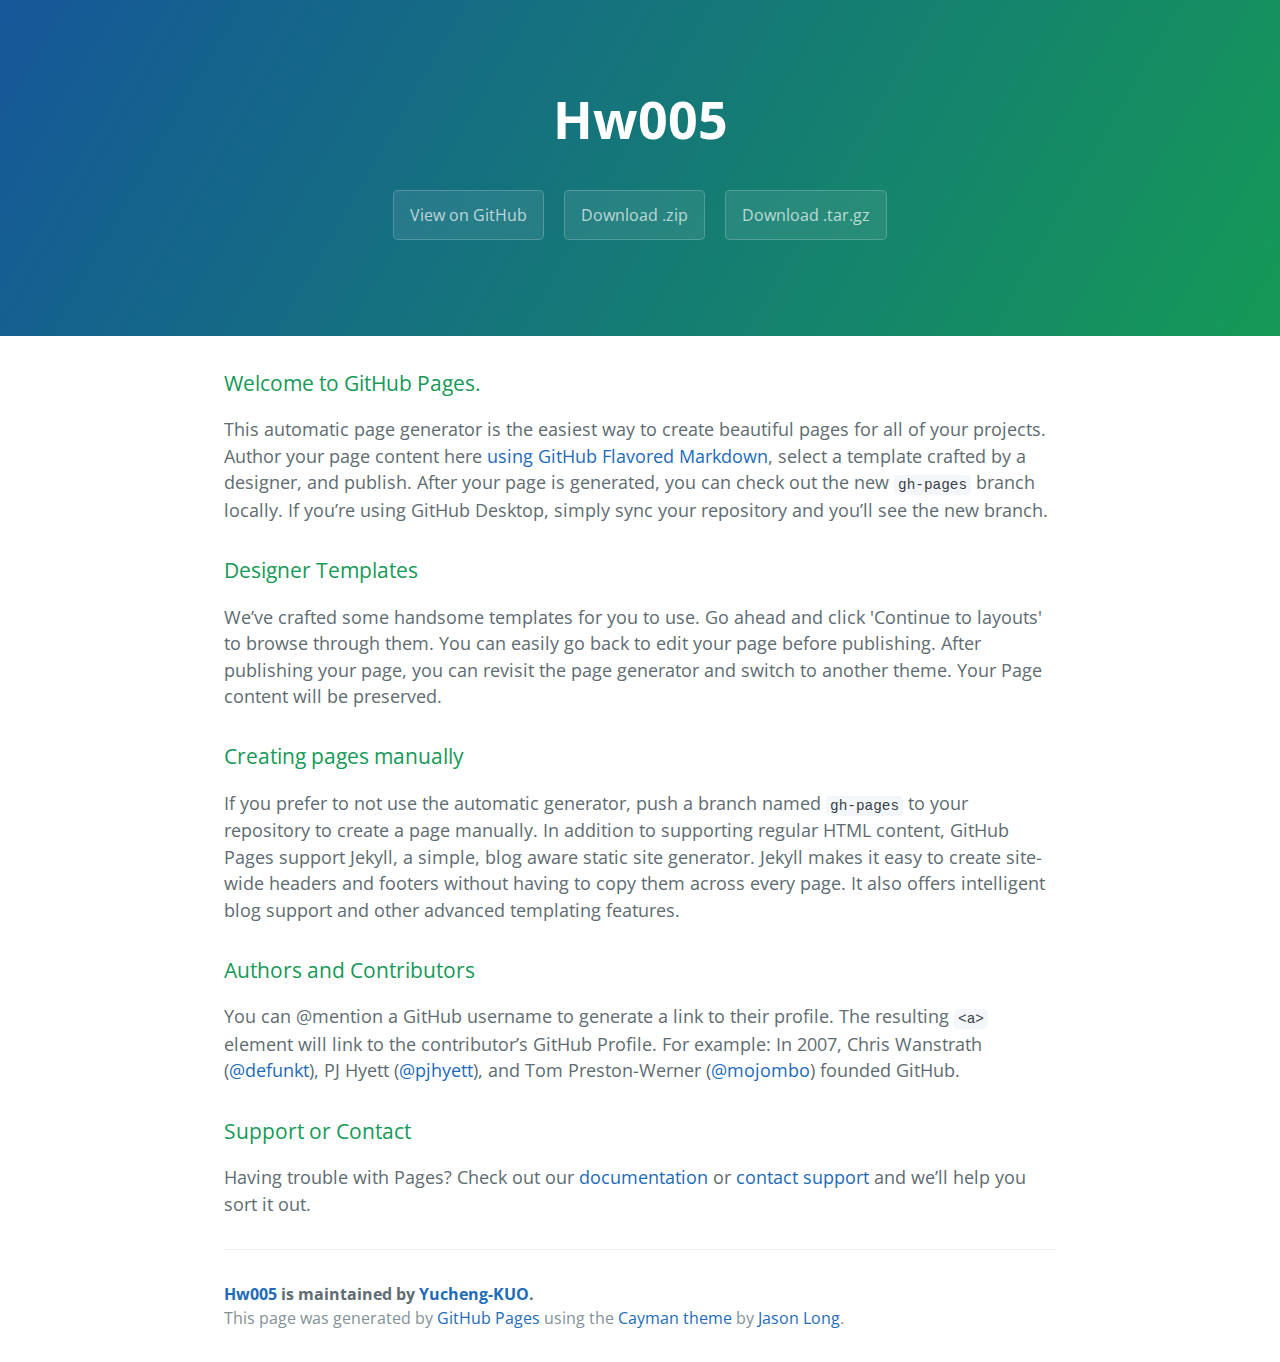
==== index.html @ a5c5102e "Create gh-pages branch via GitHub" ====
<!DOCTYPE html>
<html lang="en-us">
  <head>
    <meta charset="UTF-8">
    <title>Hw005 by Yucheng-KUO</title>
    <meta name="viewport" content="width=device-width, initial-scale=1">
    <link rel="stylesheet" type="text/css" href="stylesheets/normalize.css" media="screen">
    <link href='https://fonts.googleapis.com/css?family=Open+Sans:400,700' rel='stylesheet' type='text/css'>
    <link rel="stylesheet" type="text/css" href="stylesheets/stylesheet.css" media="screen">
    <link rel="stylesheet" type="text/css" href="stylesheets/github-light.css" media="screen">
  </head>
  <body>
    <section class="page-header">
      <h1 class="project-name">Hw005</h1>
      <h2 class="project-tagline"></h2>
      <a href="https://github.com/Yucheng-KUO/hw005" class="btn">View on GitHub</a>
      <a href="https://github.com/Yucheng-KUO/hw005/zipball/master" class="btn">Download .zip</a>
      <a href="https://github.com/Yucheng-KUO/hw005/tarball/master" class="btn">Download .tar.gz</a>
    </section>

    <section class="main-content">
      <h3>
<a id="welcome-to-github-pages" class="anchor" href="#welcome-to-github-pages" aria-hidden="true"><span aria-hidden="true" class="octicon octicon-link"></span></a>Welcome to GitHub Pages.</h3>

<p>This automatic page generator is the easiest way to create beautiful pages for all of your projects. Author your page content here <a href="https://guides.github.com/features/mastering-markdown/">using GitHub Flavored Markdown</a>, select a template crafted by a designer, and publish. After your page is generated, you can check out the new <code>gh-pages</code> branch locally. If you’re using GitHub Desktop, simply sync your repository and you’ll see the new branch.</p>

<h3>
<a id="designer-templates" class="anchor" href="#designer-templates" aria-hidden="true"><span aria-hidden="true" class="octicon octicon-link"></span></a>Designer Templates</h3>

<p>We’ve crafted some handsome templates for you to use. Go ahead and click 'Continue to layouts' to browse through them. You can easily go back to edit your page before publishing. After publishing your page, you can revisit the page generator and switch to another theme. Your Page content will be preserved.</p>

<h3>
<a id="creating-pages-manually" class="anchor" href="#creating-pages-manually" aria-hidden="true"><span aria-hidden="true" class="octicon octicon-link"></span></a>Creating pages manually</h3>

<p>If you prefer to not use the automatic generator, push a branch named <code>gh-pages</code> to your repository to create a page manually. In addition to supporting regular HTML content, GitHub Pages support Jekyll, a simple, blog aware static site generator. Jekyll makes it easy to create site-wide headers and footers without having to copy them across every page. It also offers intelligent blog support and other advanced templating features.</p>

<h3>
<a id="authors-and-contributors" class="anchor" href="#authors-and-contributors" aria-hidden="true"><span aria-hidden="true" class="octicon octicon-link"></span></a>Authors and Contributors</h3>

<p>You can @mention a GitHub username to generate a link to their profile. The resulting <code>&lt;a&gt;</code> element will link to the contributor’s GitHub Profile. For example: In 2007, Chris Wanstrath (<a href="https://github.com/defunkt" class="user-mention">@defunkt</a>), PJ Hyett (<a href="https://github.com/pjhyett" class="user-mention">@pjhyett</a>), and Tom Preston-Werner (<a href="https://github.com/mojombo" class="user-mention">@mojombo</a>) founded GitHub.</p>

<h3>
<a id="support-or-contact" class="anchor" href="#support-or-contact" aria-hidden="true"><span aria-hidden="true" class="octicon octicon-link"></span></a>Support or Contact</h3>

<p>Having trouble with Pages? Check out our <a href="https://help.github.com/pages">documentation</a> or <a href="https://github.com/contact">contact support</a> and we’ll help you sort it out.</p>

      <footer class="site-footer">
        <span class="site-footer-owner"><a href="https://github.com/Yucheng-KUO/hw005">Hw005</a> is maintained by <a href="https://github.com/Yucheng-KUO">Yucheng-KUO</a>.</span>

        <span class="site-footer-credits">This page was generated by <a href="https://pages.github.com">GitHub Pages</a> using the <a href="https://github.com/jasonlong/cayman-theme">Cayman theme</a> by <a href="https://twitter.com/jasonlong">Jason Long</a>.</span>
      </footer>

    </section>

  
  </body>
</html>
---- stylesheets/stylesheet.css ----
* {
  box-sizing: border-box; }

body {
  padding: 0;
  margin: 0;
  font-family: "Open Sans", "Helvetica Neue", Helvetica, Arial, sans-serif;
  font-size: 16px;
  line-height: 1.5;
  color: #606c71; }

a {
  color: #1e6bb8;
  text-decoration: none; }
  a:hover {
    text-decoration: underline; }

.btn {
  display: inline-block;
  margin-bottom: 1rem;
  color: rgba(255, 255, 255, 0.7);
  background-color: rgba(255, 255, 255, 0.08);
  border-color: rgba(255, 255, 255, 0.2);
  border-style: solid;
  border-width: 1px;
  border-radius: 0.3rem;
  transition: color 0.2s, background-color 0.2s, border-color 0.2s; }
  .btn + .btn {
    margin-left: 1rem; }

.btn:hover {
  color: rgba(255, 255, 255, 0.8);
  text-decoration: none;
  background-color: rgba(255, 255, 255, 0.2);
  border-color: rgba(255, 255, 255, 0.3); }

@media screen and (min-width: 64em) {
  .btn {
    padding: 0.75rem 1rem; } }

@media screen and (min-width: 42em) and (max-width: 64em) {
  .btn {
    padding: 0.6rem 0.9rem;
    font-size: 0.9rem; } }

@media screen and (max-width: 42em) {
  .btn {
    display: block;
    width: 100%;
    padding: 0.75rem;
    font-size: 0.9rem; }
    .btn + .btn {
      margin-top: 1rem;
      margin-left: 0; } }

.page-header {
  color: #fff;
  text-align: center;
  background-color: #159957;
  background-image: linear-gradient(120deg, #155799, #159957); }

@media screen and (min-width: 64em) {
  .page-header {
    padding: 5rem 6rem; } }

@media screen and (min-width: 42em) and (max-width: 64em) {
  .page-header {
    padding: 3rem 4rem; } }

@media screen and (max-width: 42em) {
  .page-header {
    padding: 2rem 1rem; } }

.project-name {
  margin-top: 0;
  margin-bottom: 0.1rem; }

@media screen and (min-width: 64em) {
  .project-name {
    font-size: 3.25rem; } }

@media screen and (min-width: 42em) and (max-width: 64em) {
  .project-name {
    font-size: 2.25rem; } }

@media screen and (max-width: 42em) {
  .project-name {
    font-size: 1.75rem; } }

.project-tagline {
  margin-bottom: 2rem;
  font-weight: normal;
  opacity: 0.7; }

@media screen and (min-width: 64em) {
  .project-tagline {
    font-size: 1.25rem; } }

@media screen and (min-width: 42em) and (max-width: 64em) {
  .project-tagline {
    font-size: 1.15rem; } }

@media screen and (max-width: 42em) {
  .project-tagline {
    font-size: 1rem; } }

.main-content :first-child {
  margin-top: 0; }
.main-content img {
  max-width: 100%; }
.main-content h1, .main-content h2, .main-content h3, .main-content h4, .main-content h5, .main-content h6 {
  margin-top: 2rem;
  margin-bottom: 1rem;
  font-weight: normal;
  color: #159957; }
.main-content p {
  margin-bottom: 1em; }
.main-content code {
  padding: 2px 4px;
  font-family: Consolas, "Liberation Mono", Menlo, Courier, monospace;
  font-size: 0.9rem;
  color: #383e41;
  background-color: #f3f6fa;
  border-radius: 0.3rem; }
.main-content pre {
  padding: 0.8rem;
  margin-top: 0;
  margin-bottom: 1rem;
  font: 1rem Consolas, "Liberation Mono", Menlo, Courier, monospace;
  color: #567482;
  word-wrap: normal;
  background-color: #f3f6fa;
  border: solid 1px #dce6f0;
  border-radius: 0.3rem; }
  .main-content pre > code {
    padding: 0;
    margin: 0;
    font-size: 0.9rem;
    color: #567482;
    word-break: normal;
    white-space: pre;
    background: transparent;
    border: 0; }
.main-content .highlight {
  margin-bottom: 1rem; }
  .main-content .highlight pre {
    margin-bottom: 0;
    word-break: normal; }
.main-content .highlight pre, .main-content pre {
  padding: 0.8rem;
  overflow: auto;
  font-size: 0.9rem;
  line-height: 1.45;
  border-radius: 0.3rem; }
.main-content pre code, .main-content pre tt {
  display: inline;
  max-width: initial;
  padding: 0;
  margin: 0;
  overflow: initial;
  line-height: inherit;
  word-wrap: normal;
  background-color: transparent;
  border: 0; }
  .main-content pre code:before, .main-content pre code:after, .main-content pre tt:before, .main-content pre tt:after {
    content: normal; }
.main-content ul, .main-content ol {
  margin-top: 0; }
.main-content blockquote {
  padding: 0 1rem;
  margin-left: 0;
  color: #819198;
  border-left: 0.3rem solid #dce6f0; }
  .main-content blockquote > :first-child {
    margin-top: 0; }
  .main-content blockquote > :last-child {
    margin-bottom: 0; }
.main-content table {
  display: block;
  width: 100%;
  overflow: auto;
  word-break: normal;
  word-break: keep-all; }
  .main-content table th {
    font-weight: bold; }
  .main-content table th, .main-content table td {
    padding: 0.5rem 1rem;
    border: 1px solid #e9ebec; }
.main-content dl {
  padding: 0; }
  .main-content dl dt {
    padding: 0;
    margin-top: 1rem;
    font-size: 1rem;
    font-weight: bold; }
  .main-content dl dd {
    padding: 0;
    margin-bottom: 1rem; }
.main-content hr {
  height: 2px;
  padding: 0;
  margin: 1rem 0;
  background-color: #eff0f1;
  border: 0; }

@media screen and (min-width: 64em) {
  .main-content {
    max-width: 64rem;
    padding: 2rem 6rem;
    margin: 0 auto;
    font-size: 1.1rem; } }

@media screen and (min-width: 42em) and (max-width: 64em) {
  .main-content {
    padding: 2rem 4rem;
    font-size: 1.1rem; } }

@media screen and (max-width: 42em) {
  .main-content {
    padding: 2rem 1rem;
    font-size: 1rem; } }

.site-footer {
  padding-top: 2rem;
  margin-top: 2rem;
  border-top: solid 1px #eff0f1; }

.site-footer-owner {
  display: block;
  font-weight: bold; }

.site-footer-credits {
  color: #819198; }

@media screen and (min-width: 64em) {
  .site-footer {
    font-size: 1rem; } }

@media screen and (min-width: 42em) and (max-width: 64em) {
  .site-footer {
    font-size: 1rem; } }

@media screen and (max-width: 42em) {
  .site-footer {
    font-size: 0.9rem; } }
---- stylesheets/github-light.css ----
/*
The MIT License (MIT)

Copyright (c) 2016 GitHub, Inc.

Permission is hereby granted, free of charge, to any person obtaining a copy
of this software and associated documentation files (the "Software"), to deal
in the Software without restriction, including without limitation the rights
to use, copy, modify, merge, publish, distribute, sublicense, and/or sell
copies of the Software, and to permit persons to whom the Software is
furnished to do so, subject to the following conditions:

The above copyright notice and this permission notice shall be included in all
copies or substantial portions of the Software.

THE SOFTWARE IS PROVIDED "AS IS", WITHOUT WARRANTY OF ANY KIND, EXPRESS OR
IMPLIED, INCLUDING BUT NOT LIMITED TO THE WARRANTIES OF MERCHANTABILITY,
FITNESS FOR A PARTICULAR PURPOSE AND NONINFRINGEMENT. IN NO EVENT SHALL THE
AUTHORS OR COPYRIGHT HOLDERS BE LIABLE FOR ANY CLAIM, DAMAGES OR OTHER
LIABILITY, WHETHER IN AN ACTION OF CONTRACT, TORT OR OTHERWISE, ARISING FROM,
OUT OF OR IN CONNECTION WITH THE SOFTWARE OR THE USE OR OTHER DEALINGS IN THE
SOFTWARE.

*/

.pl-c /* comment */ {
  color: #969896;
}

.pl-c1 /* constant, variable.other.constant, support, meta.property-name, support.constant, support.variable, meta.module-reference, markup.raw, meta.diff.header */,
.pl-s .pl-v /* string variable */ {
  color: #0086b3;
}

.pl-e /* entity */,
.pl-en /* entity.name */ {
  color: #795da3;
}

.pl-smi /* variable.parameter.function, storage.modifier.package, storage.modifier.import, storage.type.java, variable.other */,
.pl-s .pl-s1 /* string source */ {
  color: #333;
}

.pl-ent /* entity.name.tag */ {
  color: #63a35c;
}

.pl-k /* keyword, storage, storage.type */ {
  color: #a71d5d;
}

.pl-s /* string */,
.pl-pds /* punctuation.definition.string, string.regexp.character-class */,
.pl-s .pl-pse .pl-s1 /* string punctuation.section.embedded source */,
.pl-sr /* string.regexp */,
.pl-sr .pl-cce /* string.regexp constant.character.escape */,
.pl-sr .pl-sre /* string.regexp source.ruby.embedded */,
.pl-sr .pl-sra /* string.regexp string.regexp.arbitrary-repitition */ {
  color: #183691;
}

.pl-v /* variable */ {
  color: #ed6a43;
}

.pl-id /* invalid.deprecated */ {
  color: #b52a1d;
}

.pl-ii /* invalid.illegal */ {
  color: #f8f8f8;
  background-color: #b52a1d;
}

.pl-sr .pl-cce /* string.regexp constant.character.escape */ {
  font-weight: bold;
  color: #63a35c;
}

.pl-ml /* markup.list */ {
  color: #693a17;
}

.pl-mh /* markup.heading */,
.pl-mh .pl-en /* markup.heading entity.name */,
.pl-ms /* meta.separator */ {
  font-weight: bold;
  color: #1d3e81;
}

.pl-mq /* markup.quote */ {
  color: #008080;
}

.pl-mi /* markup.italic */ {
  font-style: italic;
  color: #333;
}

.pl-mb /* markup.bold */ {
  font-weight: bold;
  color: #333;
}

.pl-md /* markup.deleted, meta.diff.header.from-file */ {
  color: #bd2c00;
  background-color: #ffecec;
}

.pl-mi1 /* markup.inserted, meta.diff.header.to-file */ {
  color: #55a532;
  background-color: #eaffea;
}

.pl-mdr /* meta.diff.range */ {
  font-weight: bold;
  color: #795da3;
}

.pl-mo /* meta.output */ {
  color: #1d3e81;
}
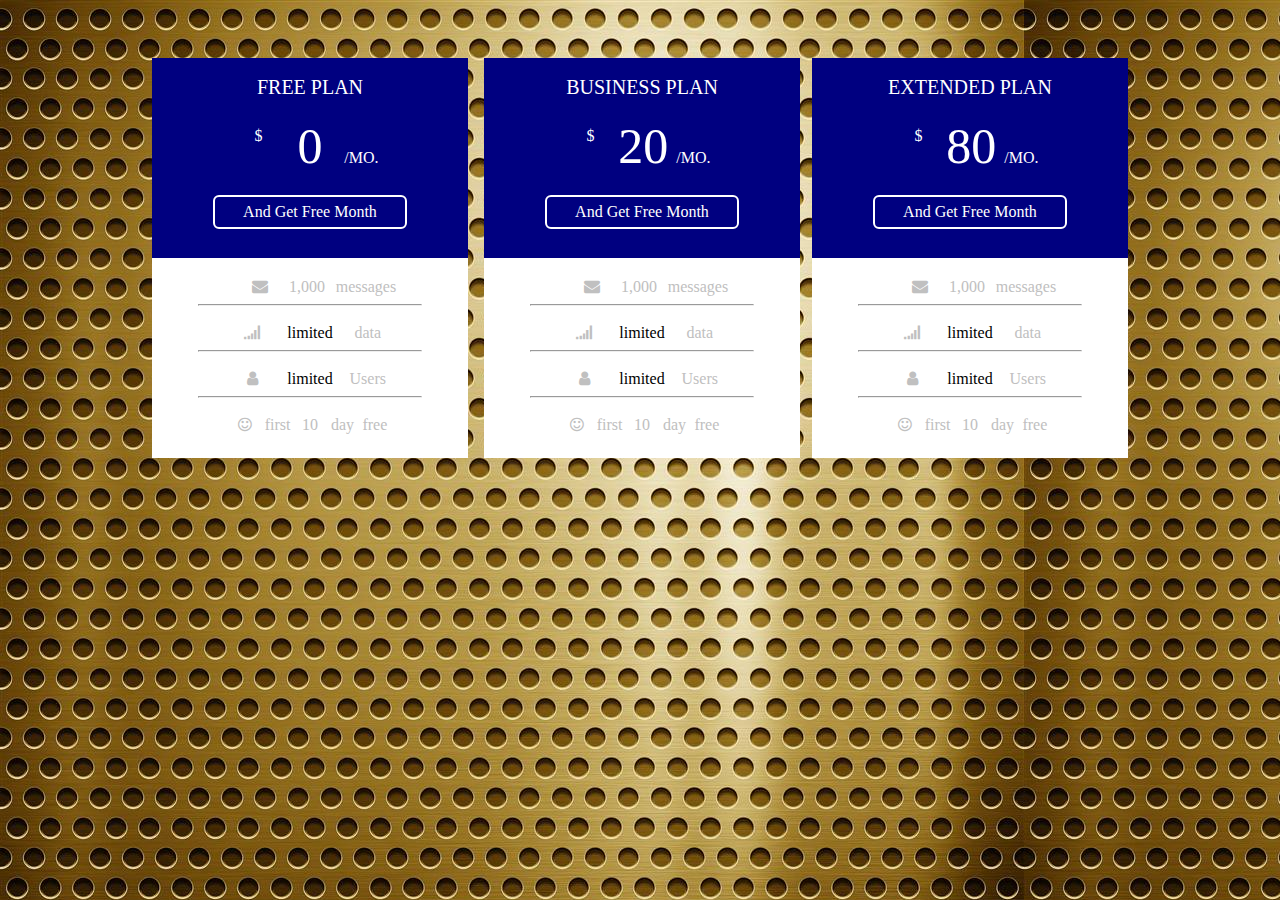
==== commit 5a3a253c: "no message" ====
--- a/index.html
+++ b/index.html
@@ -1,57 +1,118 @@
 <!DOCTYPE html>
 <html lang="en-us">
   <head>
-    <meta charset="UTF-8">
-    <title>Hw005 by Yucheng-KUO</title>
-    <meta name="viewport" content="width=device-width, initial-scale=1">
-    <link rel="stylesheet" type="text/css" href="stylesheets/normalize.css" media="screen">
-    <link href='https://fonts.googleapis.com/css?family=Open+Sans:400,700' rel='stylesheet' type='text/css'>
-    <link rel="stylesheet" type="text/css" href="stylesheets/stylesheet.css" media="screen">
-    <link rel="stylesheet" type="text/css" href="stylesheets/github-light.css" media="screen">
+    <link rel="stylesheet" type="text/css" href="main.css">
+    <link rel="stylesheet" type="text/css" href="css/font-awesome.min.css">
   </head>
   <body>
-    <section class="page-header">
-      <h1 class="project-name">Hw005</h1>
-      <h2 class="project-tagline"></h2>
-      <a href="https://github.com/Yucheng-KUO/hw005" class="btn">View on GitHub</a>
-      <a href="https://github.com/Yucheng-KUO/hw005/zipball/master" class="btn">Download .zip</a>
-      <a href="https://github.com/Yucheng-KUO/hw005/tarball/master" class="btn">Download .tar.gz</a>
-    </section>
-
-    <section class="main-content">
-      <h3>
-<a id="welcome-to-github-pages" class="anchor" href="#welcome-to-github-pages" aria-hidden="true"><span aria-hidden="true" class="octicon octicon-link"></span></a>Welcome to GitHub Pages.</h3>
-
-<p>This automatic page generator is the easiest way to create beautiful pages for all of your projects. Author your page content here <a href="https://guides.github.com/features/mastering-markdown/">using GitHub Flavored Markdown</a>, select a template crafted by a designer, and publish. After your page is generated, you can check out the new <code>gh-pages</code> branch locally. If you’re using GitHub Desktop, simply sync your repository and you’ll see the new branch.</p>
-
-<h3>
-<a id="designer-templates" class="anchor" href="#designer-templates" aria-hidden="true"><span aria-hidden="true" class="octicon octicon-link"></span></a>Designer Templates</h3>
-
-<p>We’ve crafted some handsome templates for you to use. Go ahead and click 'Continue to layouts' to browse through them. You can easily go back to edit your page before publishing. After publishing your page, you can revisit the page generator and switch to another theme. Your Page content will be preserved.</p>
-
-<h3>
-<a id="creating-pages-manually" class="anchor" href="#creating-pages-manually" aria-hidden="true"><span aria-hidden="true" class="octicon octicon-link"></span></a>Creating pages manually</h3>
-
-<p>If you prefer to not use the automatic generator, push a branch named <code>gh-pages</code> to your repository to create a page manually. In addition to supporting regular HTML content, GitHub Pages support Jekyll, a simple, blog aware static site generator. Jekyll makes it easy to create site-wide headers and footers without having to copy them across every page. It also offers intelligent blog support and other advanced templating features.</p>
-
-<h3>
-<a id="authors-and-contributors" class="anchor" href="#authors-and-contributors" aria-hidden="true"><span aria-hidden="true" class="octicon octicon-link"></span></a>Authors and Contributors</h3>
-
-<p>You can @mention a GitHub username to generate a link to their profile. The resulting <code>&lt;a&gt;</code> element will link to the contributor’s GitHub Profile. For example: In 2007, Chris Wanstrath (<a href="https://github.com/defunkt" class="user-mention">@defunkt</a>), PJ Hyett (<a href="https://github.com/pjhyett" class="user-mention">@pjhyett</a>), and Tom Preston-Werner (<a href="https://github.com/mojombo" class="user-mention">@mojombo</a>) founded GitHub.</p>
-
-<h3>
-<a id="support-or-contact" class="anchor" href="#support-or-contact" aria-hidden="true"><span aria-hidden="true" class="octicon octicon-link"></span></a>Support or Contact</h3>
-
-<p>Having trouble with Pages? Check out our <a href="https://help.github.com/pages">documentation</a> or <a href="https://github.com/contact">contact support</a> and we’ll help you sort it out.</p>
-
-      <footer class="site-footer">
-        <span class="site-footer-owner"><a href="https://github.com/Yucheng-KUO/hw005">Hw005</a> is maintained by <a href="https://github.com/Yucheng-KUO">Yucheng-KUO</a>.</span>
-
-        <span class="site-footer-credits">This page was generated by <a href="https://pages.github.com">GitHub Pages</a> using the <a href="https://github.com/jasonlong/cayman-theme">Cayman theme</a> by <a href="https://twitter.com/jasonlong">Jason Long</a>.</span>
-      </footer>
-
-    </section>
-
-  
+   <div class="all">
+        <div class="col">
+            <div class="price-box">
+                <div class="plan-text">FREE PLAN</div>
+                <div class="price-text">
+                    <div class="dollor">$</div>
+                    <div class="acount">0</div>
+                    <div class="MO">/MO.</div>
+                </div>
+                <div class="btn-box">And Get Free Month</div>
+            </div>
+            <div class="fa">
+                <i class="fa fa-envelope" aria-hidden="true"></i>
+                <div class="messages">1,000</div>
+                <div class="messages">messages</div>    
+            </div>
+            <hr class="hr">
+            <div class="fa1">
+                <i class="fa fa-signal" aria-hidden="true"></i>
+                <div class="limited">limited</div>
+                <div class="data">data</div>    
+            </div>
+            <hr class="hr">
+            <div class="fa1">
+                <i class="fa fa-user" aria-hidden="true"></i>
+                <div class="limited">limited</div>
+                <div class="data">Users</div>    
+            </div>
+            <hr class="hr">
+            <div class="fa2">
+                <i class="fa fa-smile-o" aria-hidden="true"></i>
+                <div class="first">first</div>
+                <div class="10">10</div>    
+                <div class="day">day</div>
+                <div class="free">free</div> 
+            </div>
+        </div>
+        <div class="col">
+            <div class="price-box">
+                <div class="plan-text">BUSINESS PLAN</div>
+                <div class="price-text">
+                    <div class="dollor">$</div>
+                    <div class="acount">20</div>
+                    <div class="MO">/MO.</div>
+                </div>
+                <div class="btn-box">And Get Free Month</div>
+            </div>
+            <div class="fa">
+                <i class="fa fa-envelope" aria-hidden="true"></i>
+                <div class="messages">1,000</div>
+                <div class="messages">messages</div>    
+            </div>
+            <hr class="hr">
+            <div class="fa1">
+                <i class="fa fa-signal" aria-hidden="true"></i>
+                <div class="limited">limited</div>
+                <div class="data">data</div>    
+            </div>
+            <hr class="hr">
+            <div class="fa1">
+                <i class="fa fa-user" aria-hidden="true"></i>
+                <div class="limited">limited</div>
+                <div class="data">Users</div>    
+            </div>
+            <hr class="hr">
+            <div class="fa2">
+                <i class="fa fa-smile-o" aria-hidden="true"></i>
+                <div class="first">first</div>
+                <div class="10">10</div>    
+                <div class="day">day</div>
+                <div class="free">free</div> 
+            </div>
+        </div><div class="col">
+            <div class="price-box">
+                <div class="plan-text">EXTENDED PLAN</div>
+                <div class="price-text">
+                    <div class="dollor">$</div>
+                    <div class="acount">80</div>
+                    <div class="MO">/MO.</div>
+                </div>
+                <div class="btn-box">And Get Free Month</div>
+            </div>
+            <div class="fa">
+                <i class="fa fa-envelope" aria-hidden="true"></i>
+                <div class="messages">1,000</div>
+                <div class="messages">messages</div>    
+            </div>
+            <hr class="hr">
+            <div class="fa1">
+                <i class="fa fa-signal" aria-hidden="true"></i>
+                <div class="limited">limited</div>
+                <div class="data">data</div>    
+            </div>
+            <hr class="hr">
+            <div class="fa1">
+                <i class="fa fa-user" aria-hidden="true"></i>
+                <div class="limited">limited</div>
+                <div class="data">Users</div>    
+            </div>
+            <hr class="hr">
+            <div class="fa2">
+                <i class="fa fa-smile-o" aria-hidden="true"></i>
+                <div class="first">first</div>
+                <div class="10">10</div>    
+                <div class="day">day</div>
+                <div class="free">free</div> 
+            </div>
+        </div>
+   </div>
   </body>
 </html>
--- a/main.css
+++ b/main.css
@@ -0,0 +1,81 @@
+body{
+    background: 
+        url(background.jpg);
+    text-align: center;
+}
+.col{
+    width:25%;
+    height:400px;
+    background: white;
+    display: inline-block;
+    margin: 30px 5px;
+    box-sizing: border-box;
+    display: inline-block;
+    margin: 50px 6px;
+}
+.price-box
+{
+    width:100%;
+    height:200px;
+    background: navy;
+    color: white;
+}
+.plan-text
+{
+text-align:center;
+    padding: 18px 0px;
+    font-size: 20px
+    
+}
+.price-text *{
+    width:15%;
+    display: inline-block;
+    text-align: center;
+}
+.price-text {
+    text-align: center;
+}
+.acount{
+    font-size: 50px
+}
+.dollor{
+    vertical-align: top;
+    padding-top: 10px
+}
+
+.btn-box{
+    text-align: center;
+    border: 2px solid white;
+    width: 60%;
+    padding: 6px 0px;
+    margin-left: auto;
+    margin-right: auto;
+    border-radius: 6px;
+    margin-top: 20px;
+}
+.fa *{
+    width:27%;
+    display: inline-block;
+    margin-top: 20px;
+    margin-right: 6px;
+    color:silver;
+}
+.fa1 *{
+    width:17%;
+    display: inline-block;
+    margin-top: 10px;
+    color:silver;
+}
+.fa2 *{
+    width:9%;
+    display: inline-block;
+    margin-top: 10px;
+    color:silver;
+}
+.hr{
+    width:70%;
+    color: silver;
+}
+.limited{
+    color: black;
+}